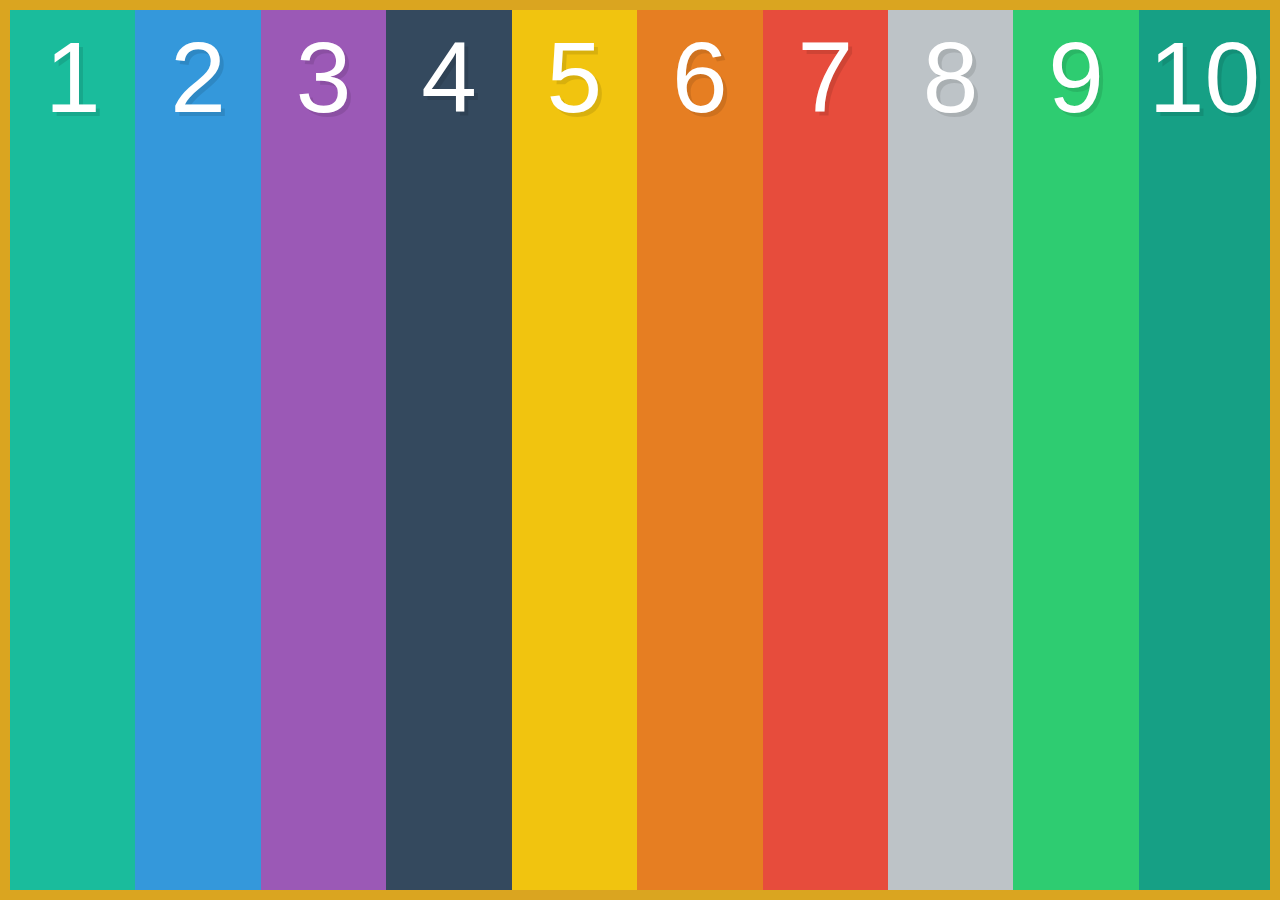
==== flex-direction/index.html @ 712405b9 "flex direction notes" ====
<!DOCTYPE html>
<html>
  <head>
    <meta charset="utf-8">
    <title>intro to flexbox</title>
    <link media="screen" href="main.css" rel="stylesheet"/>
  </head>
  <body>

	<div class="container">
		<div class="item item1">1</div>
		<div class="item item2">2</div>
		<div class="item item3">3</div>
		<div class="item item4">4</div>
		<div class="item item5">5</div>
		<div class="item item6">6</div>
		<div class="item item7">7</div>
		<div class="item item8">8</div>
		<div class="item item9">9</div>
		<div class="item item10">10</div>
	</div>


<style>
  /* CSS Normalize */
  article,aside,details,figcaption,figure,footer,header,hgroup,nav,section,summary{display:block;}audio,canvas,video{display:inline-block;}audio:not([controls]){display:none;height:0;}[hidden]{display:none;}html{font-family:sans-serif;-webkit-text-size-adjust:100%;-ms-text-size-adjust:100%;}a:focus{outline:thin dotted;}a:active,a:hover{outline:0;}h1{font-size:2em;}abbr[title]{border-bottom:1px dotted;}b,strong{font-weight:700;}dfn{font-style:italic;}mark{background:#ff0;color:#000;}code,kbd,pre,samp{font-family:monospace, serif;font-size:1em;}pre{white-space:pre-wrap;word-wrap:break-word;}q{quotes:\201C \201D \2018 \2019;}small{font-size:80%;}sub,sup{font-size:75%;line-height:0;position:relative;vertical-align:baseline;}sup{top:-.5em;}sub{bottom:-.25em;}img{border:0;}svg:not(:root){overflow:hidden;}fieldset{border:1px solid silver;margin:0 2px;padding:.35em .625em .75em;}button,input,select,textarea{font-family:inherit;font-size:100%;margin:0;}button,input{line-height:normal;}button,html input[type=button],/* 1 */
input[type=reset],input[type=submit]{-webkit-appearance:button;cursor:pointer;}button[disabled],input[disabled]{cursor:default;}input[type=checkbox],input[type=radio]{box-sizing:border-box;padding:0;}input[type=search]{-webkit-appearance:textfield;-moz-box-sizing:content-box;-webkit-box-sizing:content-box;box-sizing:content-box;}input[type=search]::-webkit-search-cancel-button,input[type=search]::-webkit-search-decoration{-webkit-appearance:none;}textarea{overflow:auto;vertical-align:top;}table{border-collapse:collapse;border-spacing:0;}body,figure{margin:0;}legend,button::-moz-focus-inner,input::-moz-focus-inner{border:0;padding:0;}

* {
	box-sizing: border-box;
}

/* default styles to make each box visible*/
.item {
	color: white;
	padding: 10px;
	text-align: center;
	font-size: 100px;
	text-shadow: 4px 4px 0 rgba(0, 0, 0, 0.1);
}

.item1 { background:#1abc9c;}
.item2 { background:#3498db;}
.item3 { background:#9b59b6;}
.item4 { background:#34495e;}
.item5 { background:#f1c40f;}
.item6 { background:#e67e22;}
.item7 { background:#e74c3c;}
.item8 { background:#bdc3c7;}
.item9 { background:#2ecc71;}
.item10 { background:#16a085;}



</style>

    <script src="main.js" charset="utf-8"></script>
  </body>
</html>
---- flex-direction/main.css ----
.container {
	display: flex;
	height: 100vh;
	border: 10px solid goldenrod;
}

.item {
	/* all items take the same width */
	flex: 1;
}
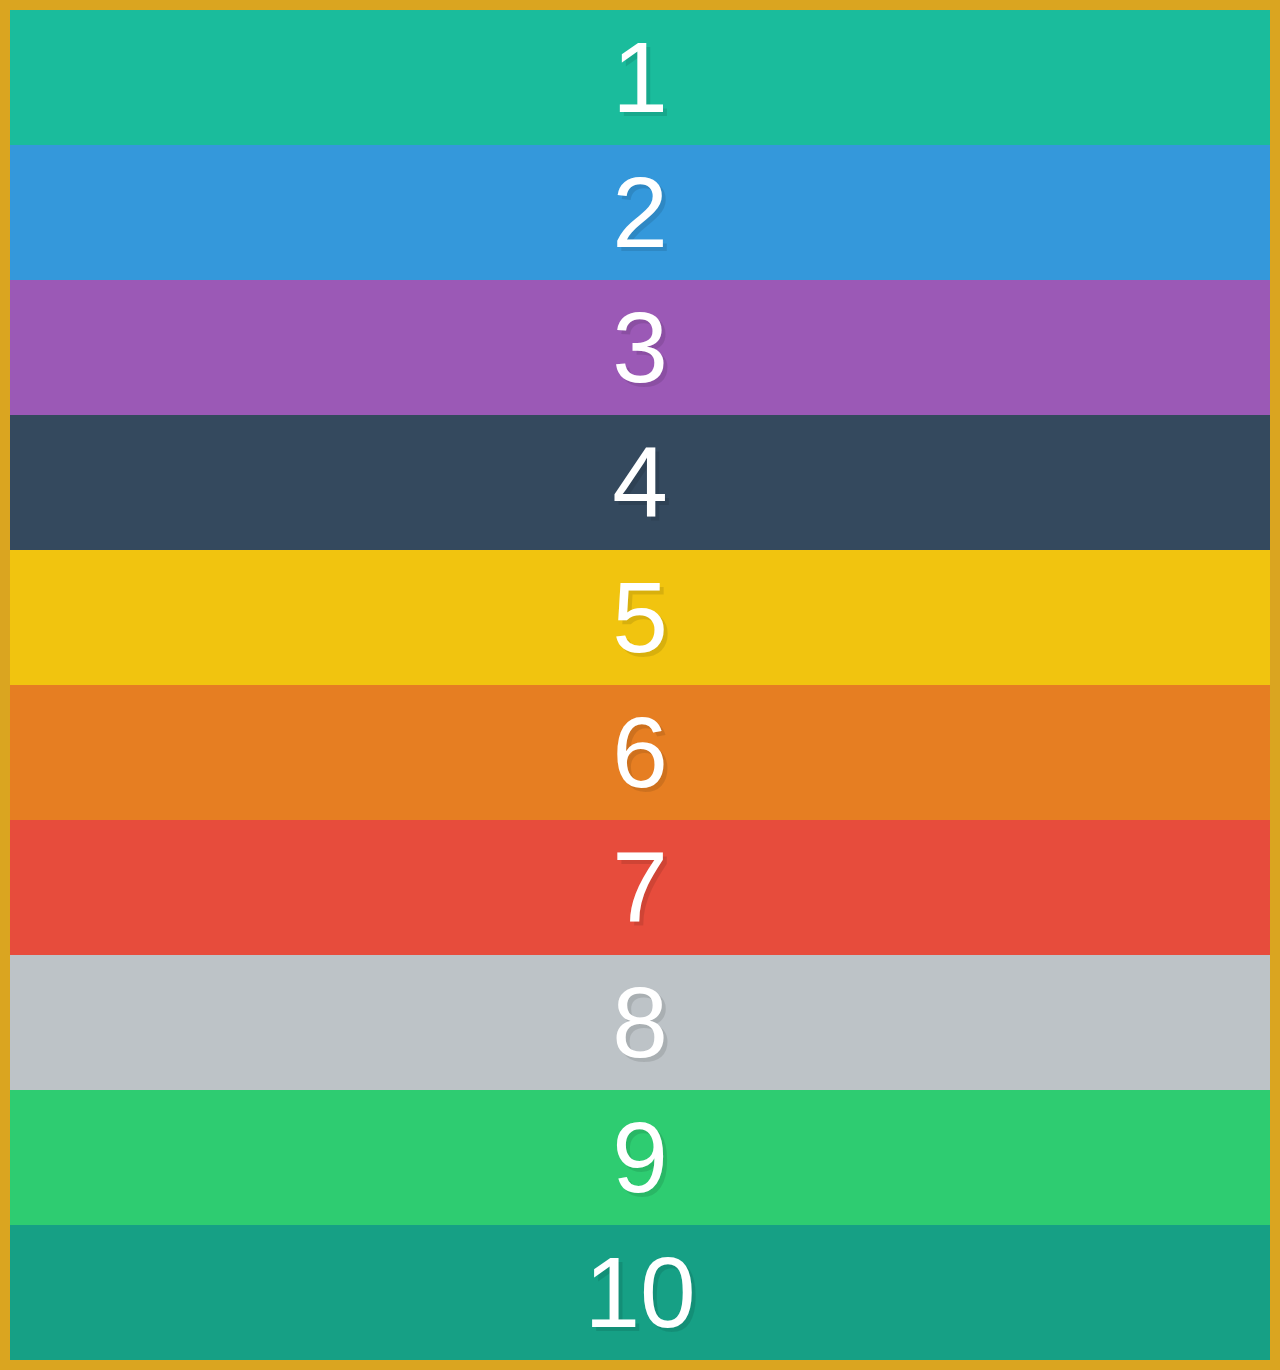
==== commit cc26f004: "row and direction notes" ====
--- a/flex-direction/index.html
+++ b/flex-direction/index.html
@@ -2,22 +2,22 @@
 <html>
   <head>
     <meta charset="utf-8">
-    <title>intro to flexbox</title>
+    <title>flex-direction</title>
     <link media="screen" href="main.css" rel="stylesheet"/>
   </head>
   <body>
 
 	<div class="container">
-		<div class="item item1">1</div>
-		<div class="item item2">2</div>
-		<div class="item item3">3</div>
-		<div class="item item4">4</div>
-		<div class="item item5">5</div>
-		<div class="item item6">6</div>
-		<div class="item item7">7</div>
-		<div class="item item8">8</div>
-		<div class="item item9">9</div>
-		<div class="item item10">10</div>
+		<div class="box box1">1</div>
+		<div class="box box2">2</div>
+		<div class="box box3">3</div>
+		<div class="box box4">4</div>
+		<div class="box box5">5</div>
+		<div class="box box6">6</div>
+		<div class="box box7">7</div>
+		<div class="box box8">8</div>
+		<div class="box box9">9</div>
+		<div class="box box10">10</div>
 	</div>
 
 
@@ -31,7 +31,7 @@
 }
 
 /* default styles to make each box visible*/
-.item {
+.box {
 	color: white;
 	padding: 10px;
 	text-align: center;
@@ -39,16 +39,16 @@
 	text-shadow: 4px 4px 0 rgba(0, 0, 0, 0.1);
 }
 
-.item1 { background:#1abc9c;}
-.item2 { background:#3498db;}
-.item3 { background:#9b59b6;}
-.item4 { background:#34495e;}
-.item5 { background:#f1c40f;}
-.item6 { background:#e67e22;}
-.item7 { background:#e74c3c;}
-.item8 { background:#bdc3c7;}
-.item9 { background:#2ecc71;}
-.item10 { background:#16a085;}
+.box1 { background:#1abc9c;}
+.box2 { background:#3498db;}
+.box3 { background:#9b59b6;}
+.box4 { background:#34495e;}
+.box5 { background:#f1c40f;}
+.box6 { background:#e67e22;}
+.box7 { background:#e74c3c;}
+.box8 { background:#bdc3c7;}
+.box9 { background:#2ecc71;}
+.box10 { background:#16a085;}
 
 
 
--- a/flex-direction/main.css
+++ b/flex-direction/main.css
@@ -1,12 +1,13 @@
 
 .container {
 	display: flex;
-	height: 100vh;
+	min-height: 100vh;
 	border: 10px solid goldenrod;
+	flex-direction: column;
 }
 
-.item {
-	/* all items take the same width */
+.box {
+	/* all boxs take the same width */
 	flex: 1;
 }
 
